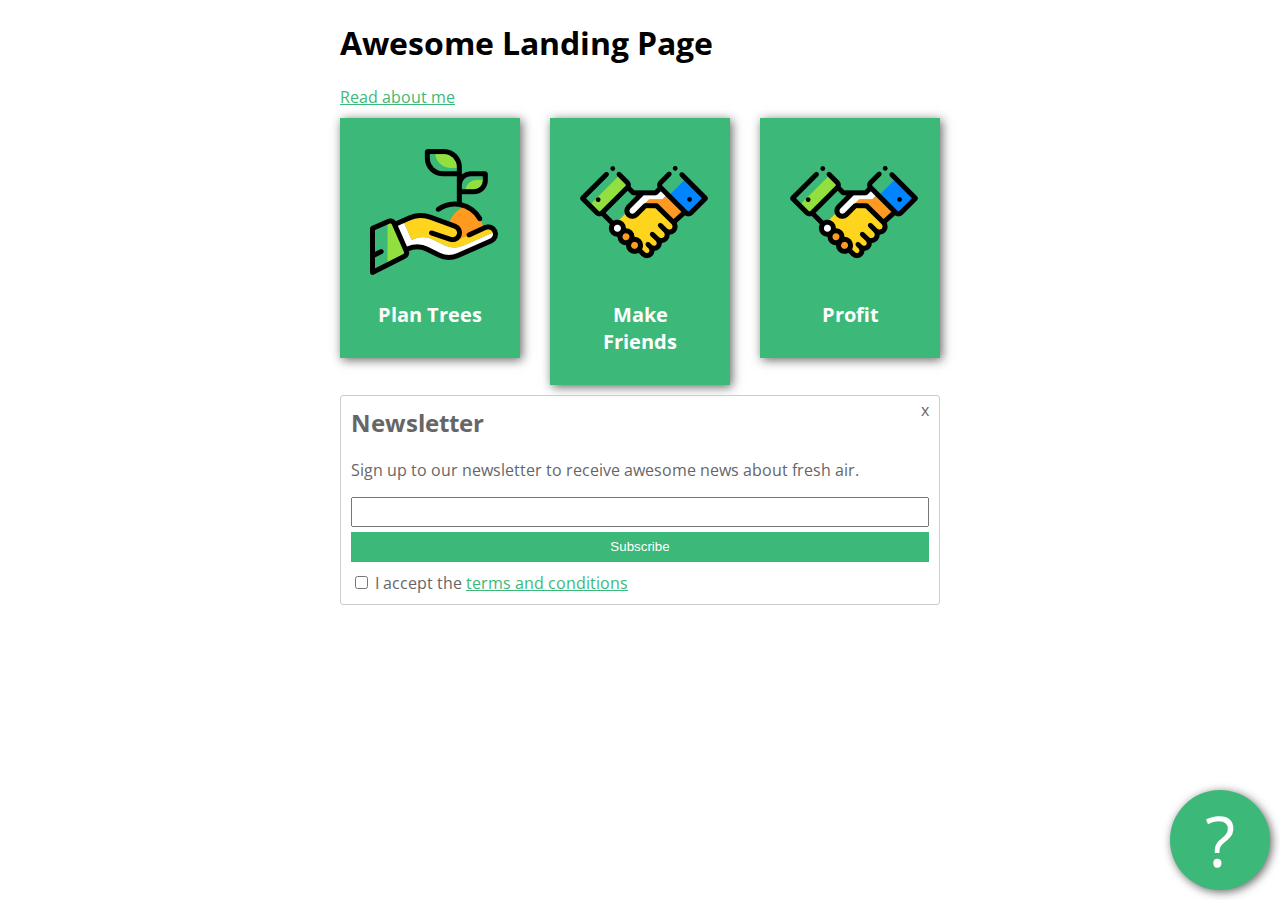
==== index.html @ b8e477a9 "changes" ====
<!DOCTYPE html>
<html lang="en" >
<head>
  <meta charset="UTF-8">
  <title>CodePen - A Pen by  Tamás Kökény</title>
  <link href="https://fonts.googleapis.com/css2?family=Open+Sans:wght@300;700&display=swap" rel="stylesheet"><link rel="stylesheet" href="./style.css">

</head>
<body>
<!-- partial:index.partial.html -->
<main>
  <h1>Awesome Landing Page</h1>
  <a href="about.html">Read about me</a>
  <div class="key-features">
    <div class="feature">
      <img src="images/tree.png">
      <p>Plan Trees</p>
    </div>
    <div class="feature">
      <img src="images/deal.png">
      <p>Make Friends</p>
    </div>
    <div class="feature">
      <img src="images/deal.png">
      <p>Profit</p>
    </div>
  </div>
  <form class="newsletter-form">
    <h2>Newsletter</h2>
    <p>Sign up to our newsletter to receive awesome news about fresh air.</p>
    <div>
      <input type="text">
    </div>
    <div>
      <input type="submit" value="Subscribe">
    </div>
    <input type="checkbox" id="tac">
    <label for="tac">
      I accept the <a href="http://example.org" target="_blank">terms and conditions</a>
    </label>
    <div class="exit-button">x</div>
  </form>
  <a href="http://example.org" class="question-button">?</a>
</main>
<!-- partial -->
  
</body>
</html>
---- style.css ----
body {
  font-family: 'Open Sans', sans-serif;
}

main {
  width: 600px;
  margin: 0 auto;
}

.newsletter-form {
  color: #666666;
  border: 1px solid #cccccc;
  padding: 10px;
  border-radius: 3px;
  position: relative;
}

input[type="text"] {
  width: 100%;
  box-sizing: border-box;
  height: 30px;
  margin: 0 0 5px;
}

input[type="submit"] {
  width: 100%;
  box-sizing: border-box;
  background: #3cb878;
  border: 0;
  color: white;
  height: 30px;
  margin: 0 0 10px;
  cursor: pointer;
}

.newsletter-form h2 {
  margin-top: 0;
}

a {
  color: #3CB878;
}

.exit-button {
  position: absolute;
  top: 3px;
  right: 10px;
  cursor: pointer;
}

.question-button {
  position: fixed;
  bottom: 10px;
  right: 10px;
  width: 100px;
  height: 100px;
  line-height: 100px;
  color: white;
  font-size: 70px;
  text-align: center;
  border-radius: 50%;
  background: #3cb878;
  z-index: 10;
  cursor: pointer;
  text-decoration: none;
  box-shadow: 2px 2px 10px #666666;
}

.key-features {
  display: flex;
  justify-content: space-between;
  flex-wrap: wrap;
  align-items: flex-start;
}

.feature {
  background: #3cb878;
  padding: 30px;
  margin: 10px 0;
  width: 120px;
  box-shadow: 2px 2px 10px #666666;
}

.feature p {
  color: white;
  font-size: 20px;
  font-weight: bold;
  margin-bottom: 0;
  text-align: center;
}
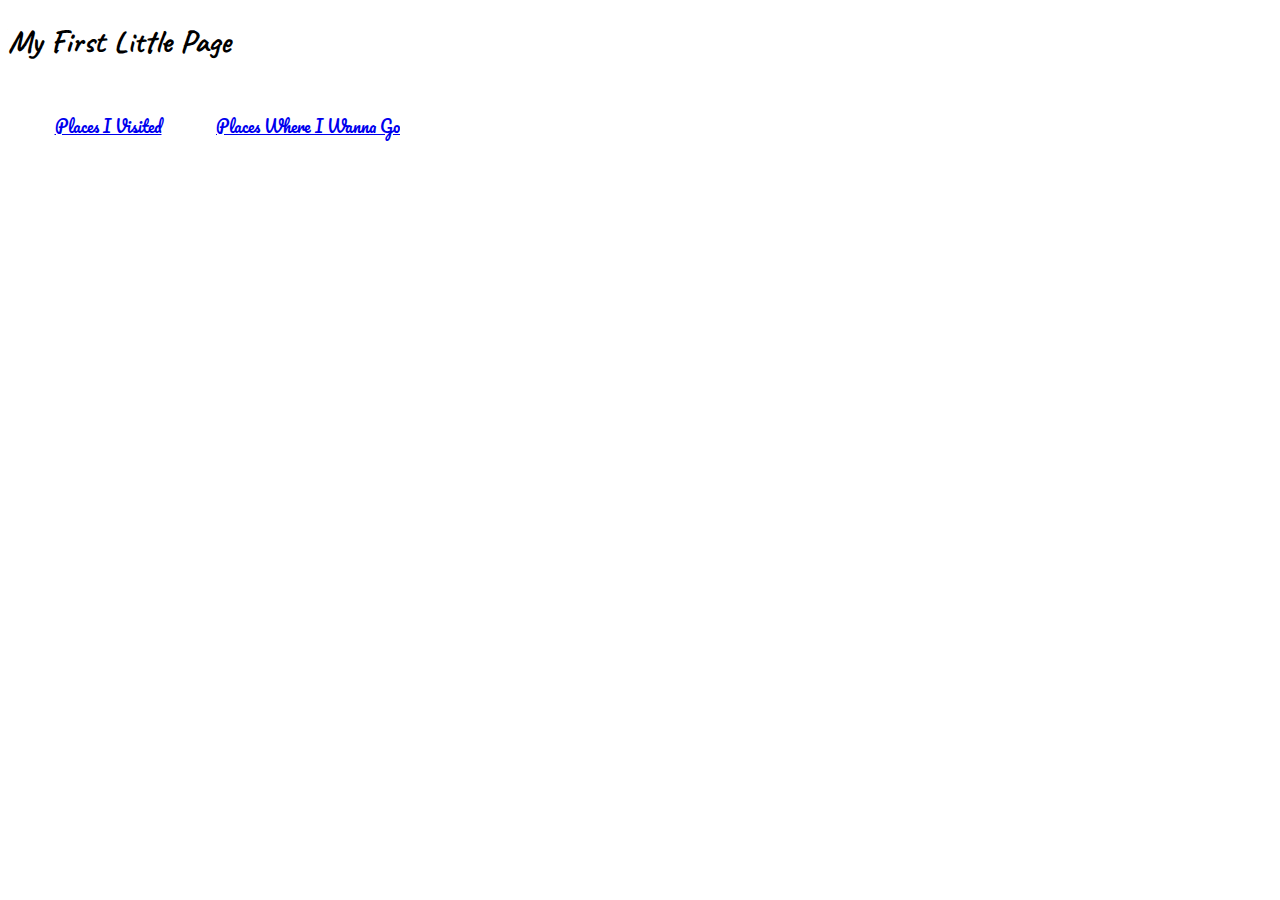
==== commit a682f01e: "mypage" ====
--- a/index.html
+++ b/index.html
@@ -2,45 +2,24 @@
 <html lang="en" >
 <head>
   <meta charset="UTF-8">
-  <title>CodePen - A Pen by  Tamás Kökény</title>
-  <link href="https://fonts.googleapis.com/css2?family=Open+Sans:wght@300;700&display=swap" rel="stylesheet"><link rel="stylesheet" href="./style.css">
+  <title>CodePen - A Pen by  Zsófi</title>
+  <link href="https://fonts.googleapis.com/css?family=Caveat|Pacifico|Sen&display=swap" rel="stylesheet"><link rel="stylesheet" href="./style.css">
 
 </head>
 <body>
 <!-- partial:index.partial.html -->
 <main>
-  <h1>Awesome Landing Page</h1>
-  <a href="about.html">Read about me</a>
-  <div class="key-features">
-    <div class="feature">
-      <img src="images/tree.png">
-      <p>Plan Trees</p>
-    </div>
-    <div class="feature">
-      <img src="images/deal.png">
-      <p>Make Friends</p>
-    </div>
-    <div class="feature">
-      <img src="images/deal.png">
-      <p>Profit</p>
-    </div>
+  <h1>My First Little Page</h1>
+    <div>
+      <section>
+        <img src="https://i.imgur.com/gx25xYf.jpg" alt="">
+        <a href="http://placesivisited.com"> Places I Visited</a>
+      </section>
+      <section>
+        <img src="https://cdn.pixabay.com/photo/2018/01/02/09/42/koala-3055832_960_720.jpg" alt="">
+        <a href="http://placeswhereiwannago.com">Places Where I Wanna Go</a>
+      </section>
   </div>
-  <form class="newsletter-form">
-    <h2>Newsletter</h2>
-    <p>Sign up to our newsletter to receive awesome news about fresh air.</p>
-    <div>
-      <input type="text">
-    </div>
-    <div>
-      <input type="submit" value="Subscribe">
-    </div>
-    <input type="checkbox" id="tac">
-    <label for="tac">
-      I accept the <a href="http://example.org" target="_blank">terms and conditions</a>
-    </label>
-    <div class="exit-button">x</div>
-  </form>
-  <a href="http://example.org" class="question-button">?</a>
 </main>
 <!-- partial -->
   
--- a/style.css
+++ b/style.css
@@ -1,90 +1,22 @@
-body {
-  font-family: 'Open Sans', sans-serif;
+img {
+  width: 150px; 
 }
 
-main {
-  width: 600px;
-  margin: 0 auto;
+div {
+  display: flex;
 }
 
-.newsletter-form {
-  color: #666666;
-  border: 1px solid #cccccc;
-  padding: 10px;
-  border-radius: 3px;
-  position: relative;
+section {
+ font-family: 'Pacifico', cursive; 
+ width: 200px;
+ text-align: center;
+ align-self:flex-end;
 }
 
-input[type="text"] {
-  width: 100%;
-  box-sizing: border-box;
-  height: 30px;
-  margin: 0 0 5px;
-}
-
-input[type="submit"] {
-  width: 100%;
-  box-sizing: border-box;
-  background: #3cb878;
-  border: 0;
-  color: white;
-  height: 30px;
-  margin: 0 0 10px;
-  cursor: pointer;
-}
-
-.newsletter-form h2 {
-  margin-top: 0;
+h1{
+  font-family: 'Caveat', cursive;
 }
 
 a {
-  color: #3CB878;
-}
-
-.exit-button {
-  position: absolute;
-  top: 3px;
-  right: 10px;
-  cursor: pointer;
-}
-
-.question-button {
-  position: fixed;
-  bottom: 10px;
-  right: 10px;
-  width: 100px;
-  height: 100px;
-  line-height: 100px;
-  color: white;
-  font-size: 70px;
-  text-align: center;
-  border-radius: 50%;
-  background: #3cb878;
-  z-index: 10;
-  cursor: pointer;
-  text-decoration: none;
-  box-shadow: 2px 2px 10px #666666;
-}
-
-.key-features {
-  display: flex;
-  justify-content: space-between;
-  flex-wrap: wrap;
-  align-items: flex-start;
-}
-
-.feature {
-  background: #3cb878;
-  padding: 30px;
-  margin: 10px 0;
-  width: 120px;
-  box-shadow: 2px 2px 10px #666666;
-}
-
-.feature p {
-  color: white;
-  font-size: 20px;
-  font-weight: bold;
-  margin-bottom: 0;
-  text-align: center;
+  display: block;
 }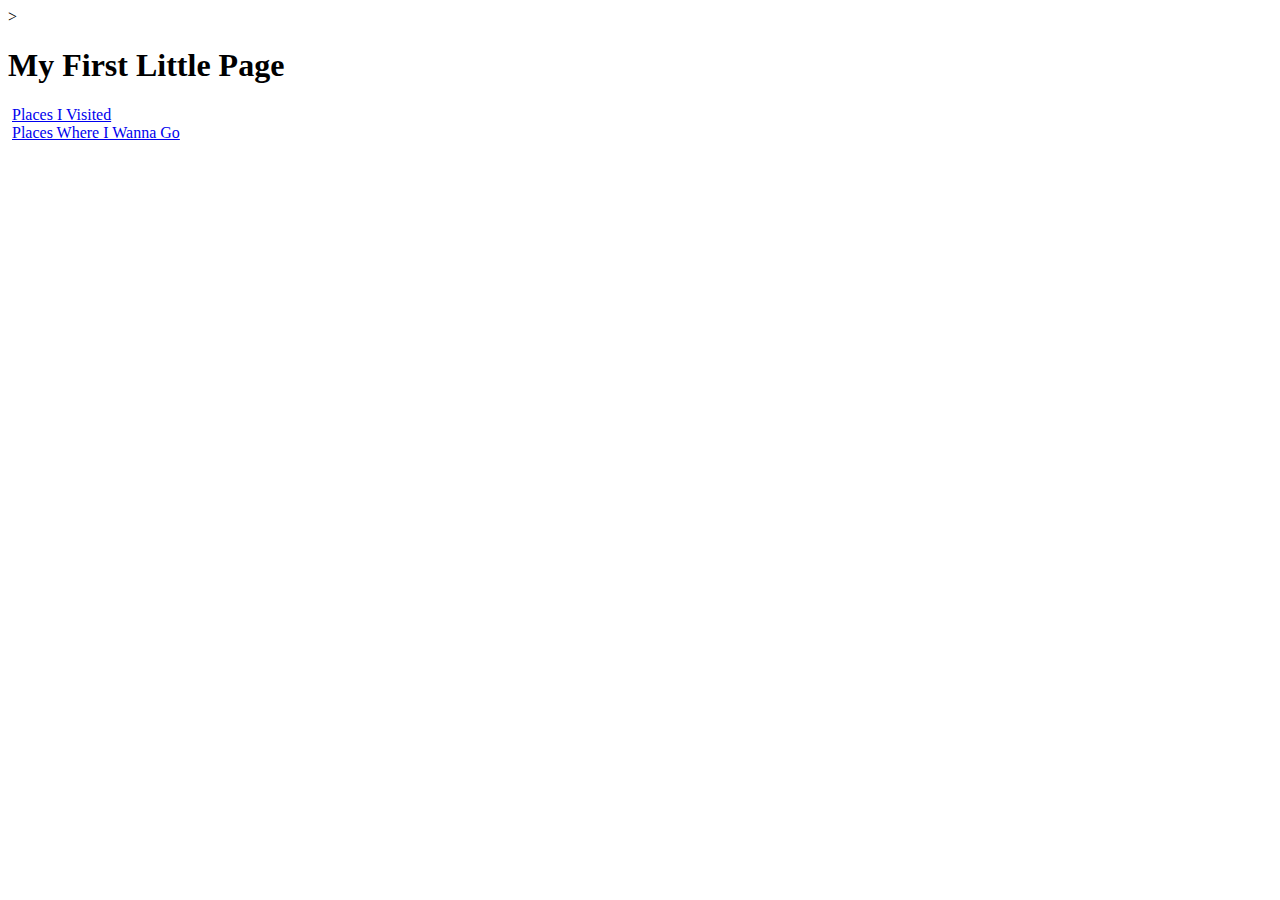
==== commit b149321c: "font" ====
--- a/index.html
+++ b/index.html
@@ -3,7 +3,8 @@
 <head>
   <meta charset="UTF-8">
   <title>CodePen - A Pen by  Zsófi</title>
-  <link href="https://fonts.googleapis.com/css?family=Caveat|Pacifico|Sen&display=swap" rel="stylesheet"><link rel="stylesheet" href="./style.css">
+  <link href="https://fonts.googleapis.com/css?family=Comic+Neue&display=swap" rel="stylesheet">
+  >
 
 </head>
 <body>
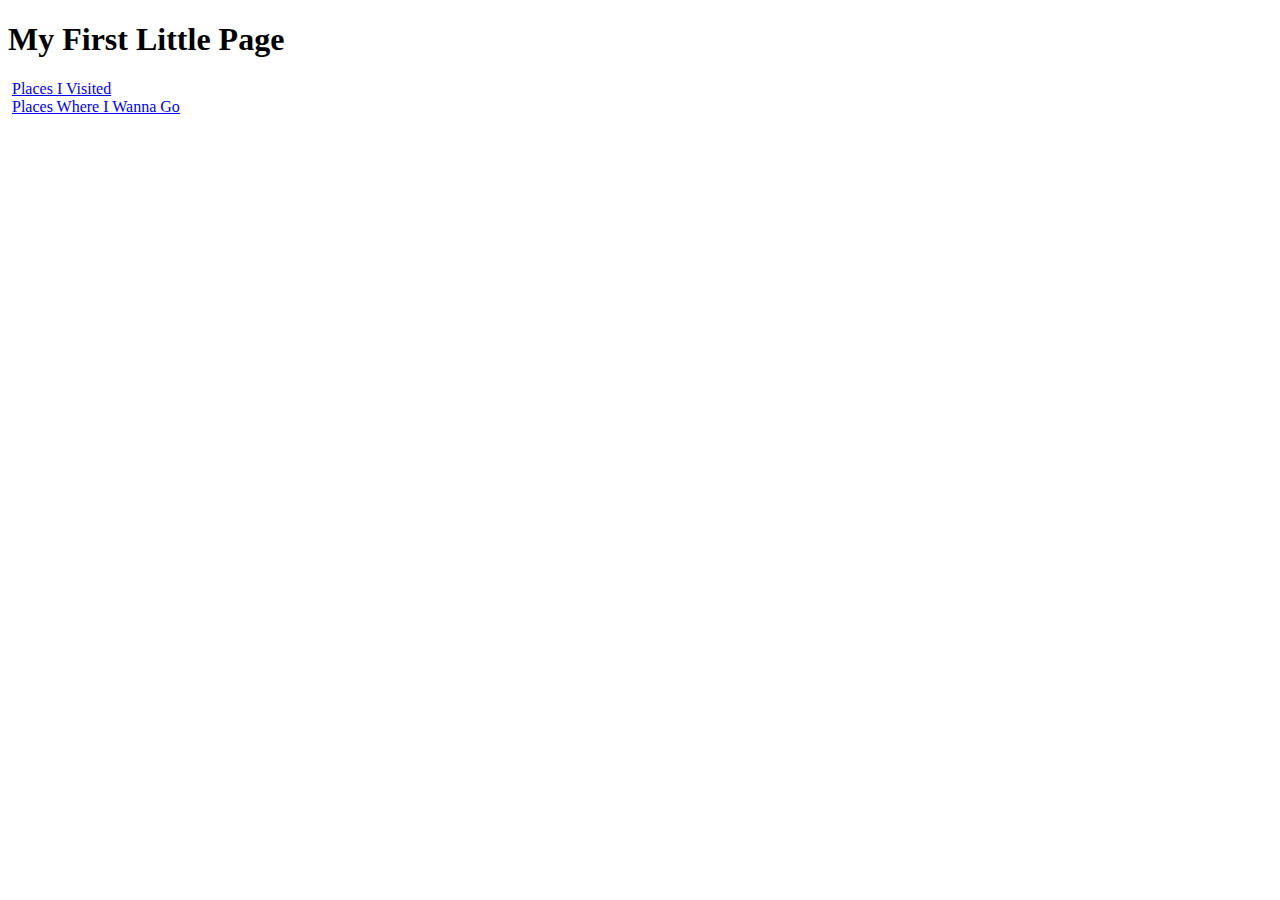
==== commit e8a655f7: "font" ====
--- a/index.html
+++ b/index.html
@@ -4,7 +4,6 @@
   <meta charset="UTF-8">
   <title>CodePen - A Pen by  Zsófi</title>
   <link href="https://fonts.googleapis.com/css?family=Comic+Neue&display=swap" rel="stylesheet">
-  >
 
 </head>
 <body>
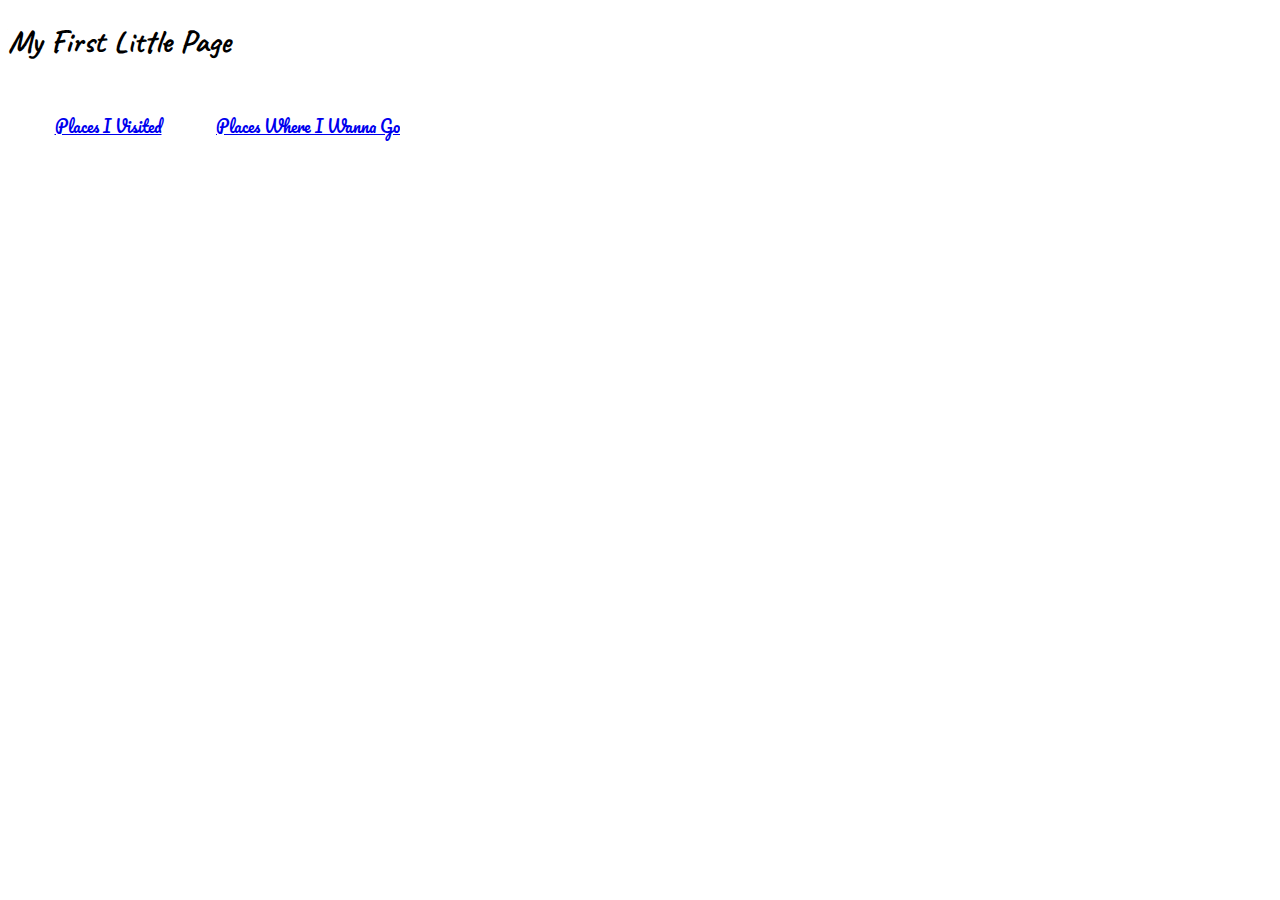
==== commit ddd834ce: "begin" ====
--- a/index.html
+++ b/index.html
@@ -3,7 +3,7 @@
 <head>
   <meta charset="UTF-8">
   <title>CodePen - A Pen by  Zsófi</title>
-  <link href="https://fonts.googleapis.com/css?family=Comic+Neue&display=swap" rel="stylesheet">
+  <link href="https://fonts.googleapis.com/css?family=Caveat|Pacifico|Sen&display=swap" rel="stylesheet"><link rel="stylesheet" href="./style.css">
 
 </head>
 <body>
--- a/style.css
+++ b/style.css
@@ -0,0 +1,22 @@
+img {
+  width: 150px; 
+}
+
+div {
+  display: flex;
+}
+
+section {
+ font-family: 'Pacifico', cursive; 
+ width: 200px;
+ text-align: center;
+ align-self:flex-end;
+}
+
+h1{
+  font-family: 'Caveat', cursive;
+}
+
+a {
+  display: block;
+}